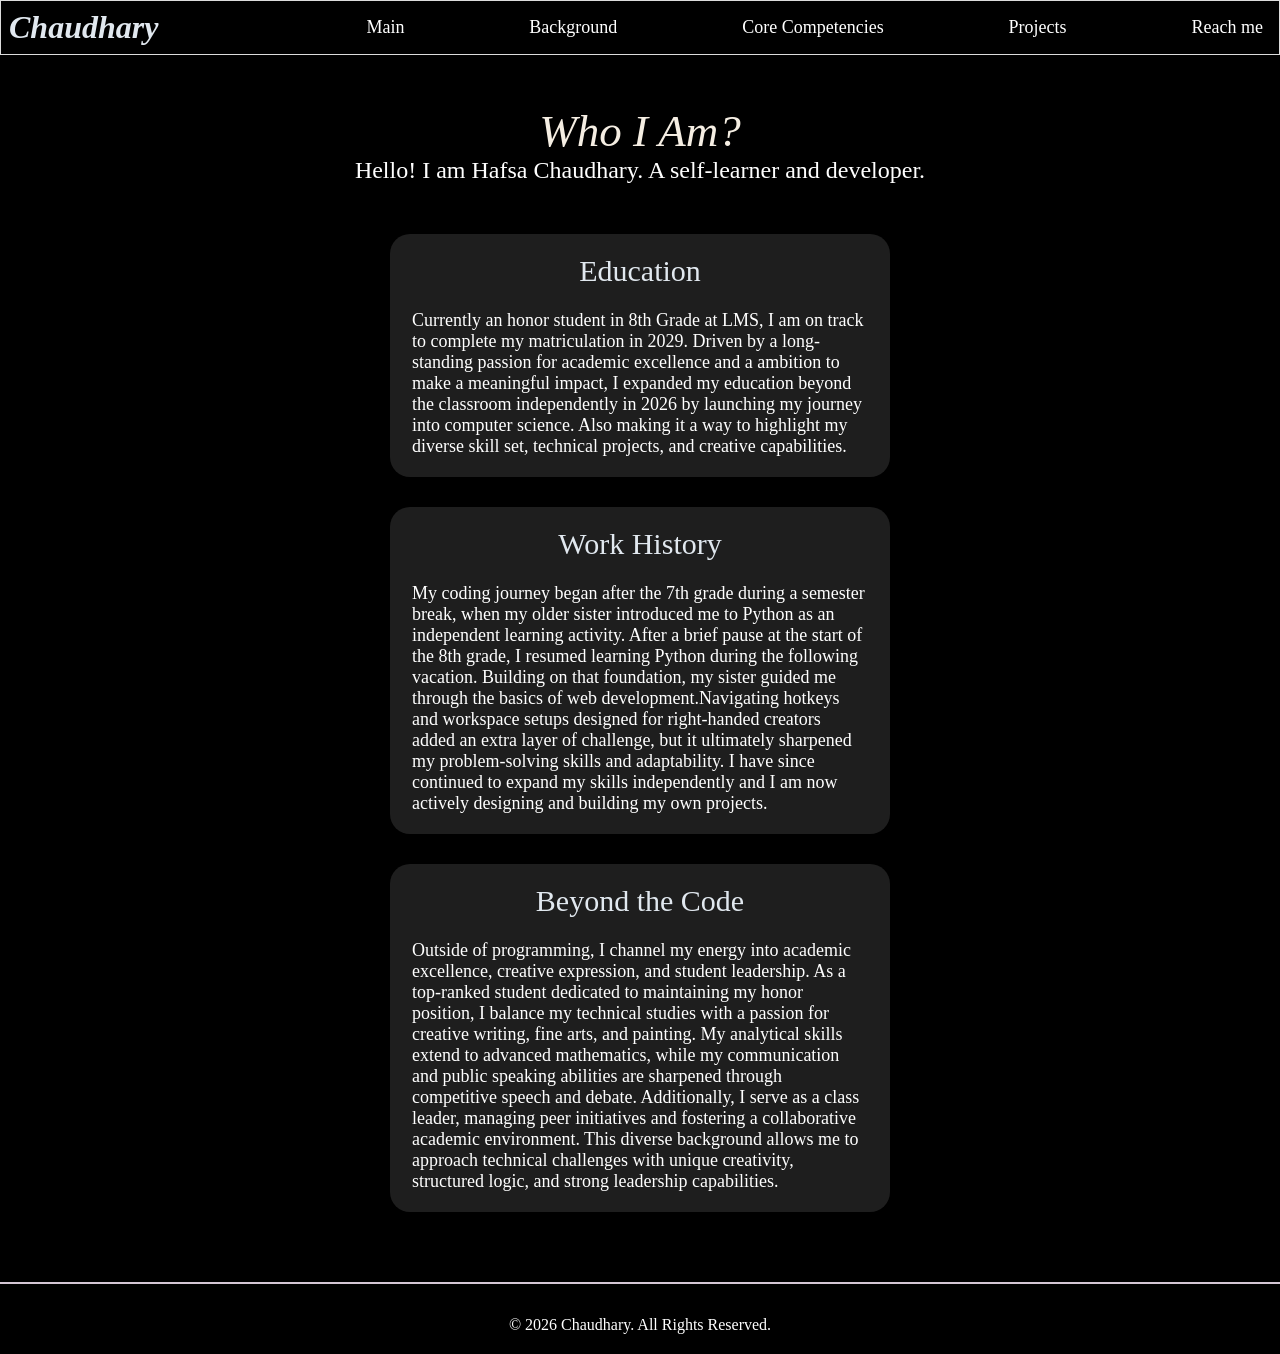
==== background.html @ c51db842 "Uploading Files Uploading all files" ====
<!DOCTYPE html>
<html lang="en">

<head>
    <link rel="stylesheet" href="style.css">

    <meta charset="UTF-8">
    <meta http-equiv="X-UA-Compatible" content="IE=edge">
    <meta name="viewport" content="width=device-width, initial-scale=1.0">
    <title>Portfolio</title>
</head>

<body>
    <header class="main-header">
        <div class="chaudhary">
            <span>Chaudhary</span>
            <nav>
                <a href="index.html">Main</a>
                <a href="background.html">Background</a>
                <a href="core.html">Core Competencies</a>
                <a href="projects.html">Projects</a>
                <a href="reach.html">Reach me</a>
            </nav>
        </div>
    </header>
    <main>
        <p class="about">Who I Am?</p>
        <p class="whoami">Hello! I am Hafsa Chaudhary. A self-learner and developer.</p>
        <div class="bgboxes">
            <div class="bgcard">
                <p class="hbox">Education</p>
                <p class="box">Currently an honor student in 8th Grade at LMS, I am on track to complete my
                    matriculation in
                    2029. Driven by a long-standing passion for academic excellence and a ambition to make a meaningful
                    impact,
                    I expanded my
                    education beyond the classroom independently in 2026 by launching my journey into computer science.
                    Also
                    making
                    it a way to highlight my diverse skill set, technical projects, and creative capabilities. </p>

            </div>

            <div class="bgcard">
                <p class="hbox">Work History</p>
                <p class="box">My coding journey began after the 7th grade during a semester break, when my older sister
                    introduced me
                    to Python as an independent learning activity. After a brief pause at the start of the 8th grade, I
                    resumed
                    learning Python during the following vacation. Building on that foundation, my sister guided me
                    through the
                    basics of web development.Navigating hotkeys and workspace setups designed for right-handed creators
                    added an extra layer of challenge, but it ultimately sharpened my problem-solving skills and
                    adaptability. I have since continued to expand my skills independently and I am now
                    actively
                    designing and building my own projects.</p>
            </div>

            <div class="bgcard">
                <p class="hbox">Beyond the Code</p>
                <p class="box">Outside of programming, I channel my energy into academic excellence, creative
                    expression, and student leadership. As a top-ranked student dedicated to maintaining my honor
                    position, I balance my technical studies with a passion for creative writing, fine arts, and
                    painting. My analytical skills extend to advanced mathematics, while my communication and public
                    speaking abilities are sharpened through competitive speech and debate. Additionally, I serve as a
                    class leader, managing peer initiatives and fostering a collaborative academic environment. This
                    diverse background allows me to approach technical challenges with unique creativity, structured
                    logic, and strong leadership capabilities.</p>
                </p>

            </div>
        </div>

    </main>
    <footer>
        <p>&copy; 2026 Chaudhary. All Rights Reserved.</p>
    </footer>
</body>

</html>
---- style.css ----
* {
    padding: 0;
    margin: 0;
    box-sizing: border-box;
}

html,
body {
    margin: 0;
}

body {
    background-color: black;
    color: white;
}

main {
    padding: 20px;
}

/*Header*/

.main-header {
    display: flex;
    background-color: black;
    border: 1px solid gainsboro;
    padding: 8px;
    align-items: center;
    justify-content: space-between;
}

.chaudhary {
    color: rgb(225, 232, 239);
    display: flex;
    justify-content: space-between;
    text-align: center;
    width: 100%;
}

.chaudhary span {
    font-size: xx-large;
    font-style: italic;
    font-weight: bolder;
    margin-right: 200px;
    gap: 50px;
}

nav {
    padding: 3px;
    margin: 5px;
    display: inline-flex;
    justify-content: space-between;
    flex-grow: 1;
}

nav a {
    font-size: large;
    text-decoration: none;
    color: white;
    background-color: transparent;
}

/*Main*/

.name {
    text-align: center;
    margin-top: 40px;
    font-size: 50px;
    font-style: italic;
    color: rgb(245, 238, 227);
    text-decoration: none;
}

.title {
    color: gainsboro;
    text-align:center;
    margin-top: 10px;
    font-size: 22px
}

.main-page {
    text-align:center;
    display: flex;
    gap: 40px;
    padding: 40px;
    align-items: center;
}


img {
    flex: 1;
}

.img img {
    width: 100%;
    height: auto;
    display: block;
    border-radius: 8%;
    box-shadow: 1px 1px 20px 10px rgb(212, 198, 212);
}

.intro {
    flex: 1;
    padding: 40px 40px;
    font-size: x-large;

}


/*Footer */

footer {
    border-top: 2px solid rgb(212, 198, 212);
    text-align: center;
    padding: 20px 10px;
}

footer p {
    padding-top: 12px;
}

/*Background*/

.about {
    color: rgb(245, 238, 227);
    font-style: italic;
    text-align: center;
    font-size: 45px;
    margin-top: 30px;
}

.whoami {
    text-align: center;
    font-size: x-large;
}

.bgboxes {
    gap: 30px;
    padding: 20px;
}

.bgcard {
    background-color: rgb(30, 30, 30);
    width: 90%;
    max-width: 500px;
    min-height:auto;
    margin: 30px auto;
    border-radius: 20px;
}


.hbox {
    margin-top: 30px;
    text-align: center;
    padding-top: 20px;
    font-size: 30px;
    color: rgb(225, 232, 239);
}

.box {
    margin: 2px;
    font-size: large;
    padding: 20px;
}

/*Compentencies*/

.skill {
    color: rgb(245, 238, 227);
    font-style: italic;
    text-align: center;
    font-size: 45px;
    margin-top: 30px;
}

.myskill {
    text-align: center;
    font-size: x-large;
}

.skillname {
    text-align: center;
    padding-top: 5px;
    font-size: 30px;
    color: rgb(225, 232, 239);
}

ul {
    margin-top: 10px;
    margin-left: 40px;
}

.corebgcard {
    background-color: rgb(30, 30, 30);
    width: 500px;
    height: auto;
    margin: 30px auto;
    border-radius: 20px;
    padding: 20px;
}

/*Projects*/

.projects {
    color: rgb(245, 238, 227);
    font-style: italic;
    text-align: center;
    font-size: 45px;
    margin-top: 30px;
}

.myprojects {
    text-align: center;
    font-size: x-large;
}

.my1project {
    text-align: center;
    padding-top: 5px;
    font-size: 30px;
    color: rgb(225, 232, 239);
}

.portfolio {
    text-align: center;
    font-size: medium;
    padding: 20px;
}

.projectsbgcard {
    background-color: rgb(30, 30, 30);
    width: 500px;
    height: auto;
    margin: 30px auto;
    border-radius: 20px;
    padding: 20px;

}

.plink{
    display: inline-block;
    background-color:rgb(81, 80, 80);
    padding: 10px 12px;
    border-radius: 30px;
    font-size: large;
    text-align: center;

}

.plink a{
    text-decoration: none;
    color: rgb(255, 253, 254);


}

/*Reach me*/

.reach {
    color: rgb(245, 238, 227);
    font-style: italic;
    text-align: center;
    font-size: 45px;
    margin-top: 30px;
}

.iwelcome {
    text-align: center;
    font-size: x-large;
}

.reachbgcard {
    text-align: center;
    background-color: rgb(30, 30, 30);
    max-width: 500px;
    height: auto;
    margin: 30px auto;
    border-radius: 20px;
    padding: 20px;
}

h2 {
    text-align: center;
    color: rgb(225, 232, 239);
    padding: 3px;
}

h3 {
    text-align: center;
    padding-bottom: 15px;
}

.reachbgcard .btn{
    text-decoration: none;
    color: rgb(255, 253, 254);
    background-color:rgb(81, 80, 80);
    padding: 10px 12px;
    border-radius: 30px;
    font-size: large;
}

/*Display*/

@media (max-width: 768px) {
    .main-page {
        flex-direction: column;}
    .intro{
        padding: 5px 5px;
        font-size: larger;
    }
    .corebgcard{
        max-width:90%;
    }
    .projectsbgcard{
        max-width:350px;
    }
    .main-header {
        padding: 10px;
    }
    
    .chaudhary {
        flex-direction: column;
        align-items: center;
    }
    
    .chaudhary span{
        margin-right: 0px;
        text-align: center;
    }
    nav {
        flex-wrap: wrap;
        justify-content: center;
        gap: 10px;
    }
    
    nav a {
        font-size: 20px;
    }
 }

 @media (min-width: 769px) and (max-width: 1024px) {

    .main-page {
        flex-direction: row;
        gap: 20px;
        padding: 20px;
    }

    .img {
        flex: 1;
    }

    .intro {
        flex: 1;
        padding: 20px;
        font-size: large;
    }
}
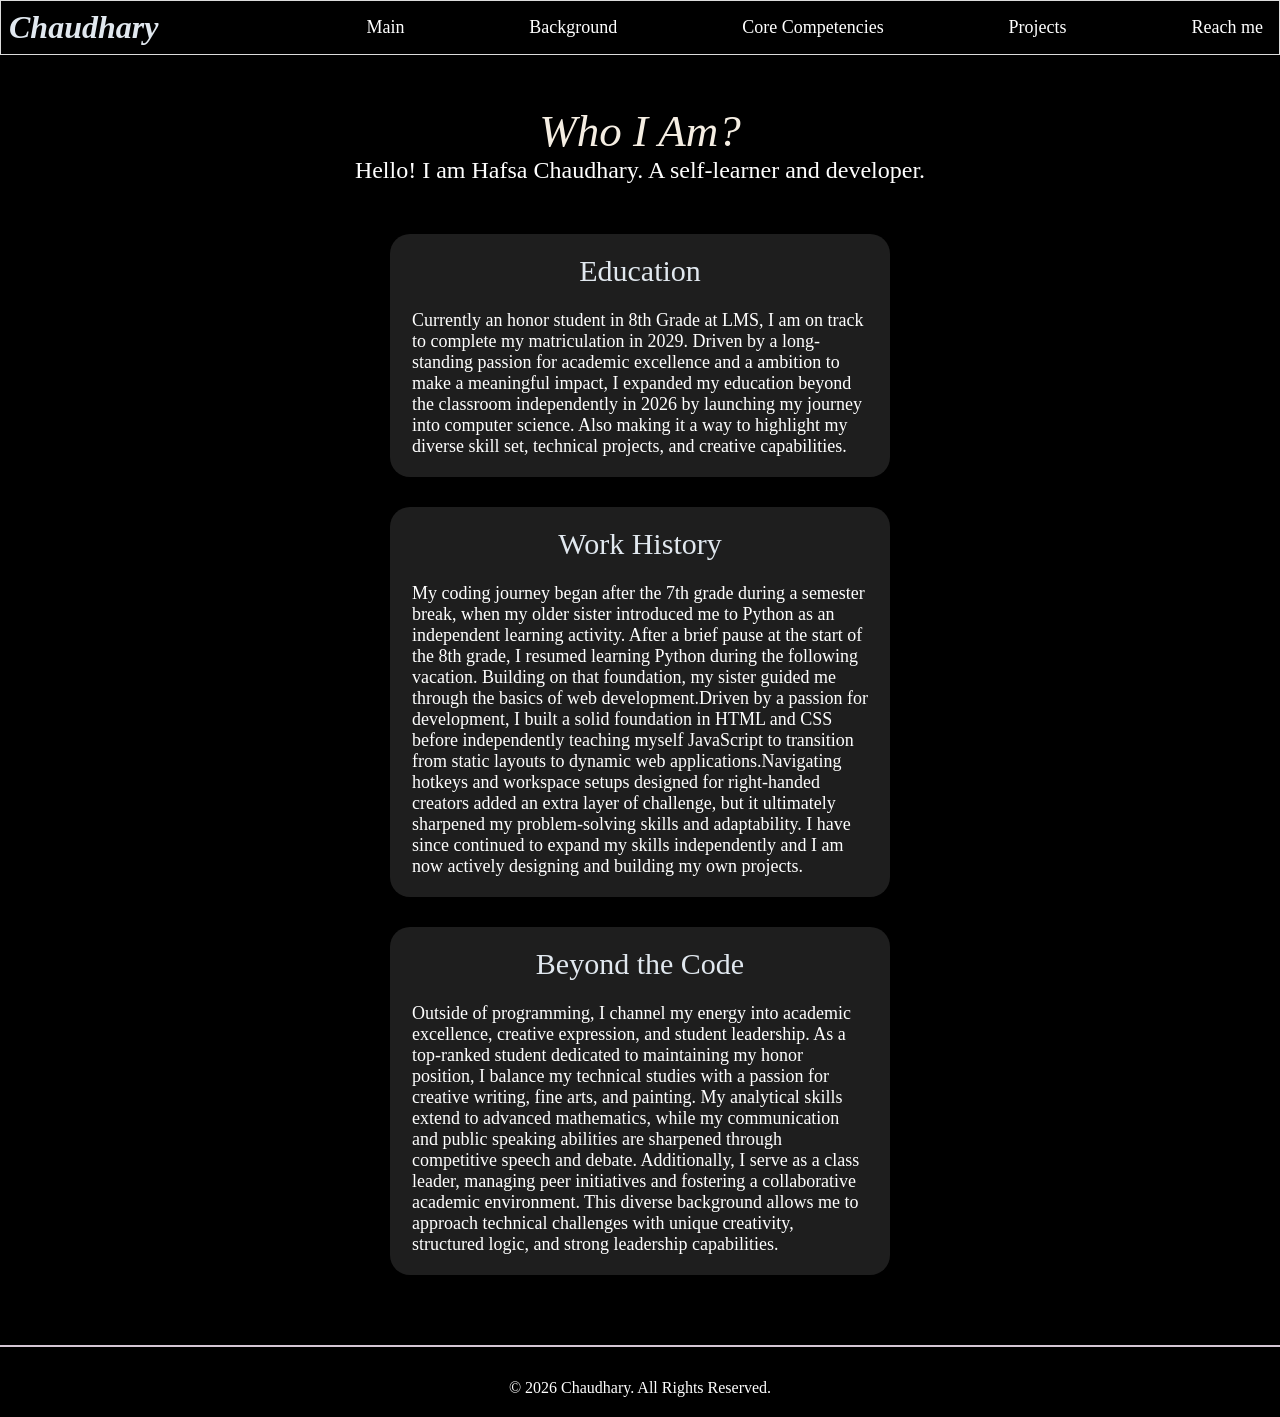
==== commit e8b91add: "Update background.html" ====
--- a/background.html
+++ b/background.html
@@ -49,7 +49,7 @@
                     resumed
                     learning Python during the following vacation. Building on that foundation, my sister guided me
                     through the
-                    basics of web development.Navigating hotkeys and workspace setups designed for right-handed creators
+                    basics of web development.Driven by a passion for development, I built a solid foundation in HTML and CSS before independently teaching myself JavaScript to transition from static layouts to dynamic web applications.Navigating hotkeys and workspace setups designed for right-handed creators
                     added an extra layer of challenge, but it ultimately sharpened my problem-solving skills and
                     adaptability. I have since continued to expand my skills independently and I am now
                     actively
@@ -77,4 +77,4 @@
     </footer>
 </body>
 
-</html>+</html>
